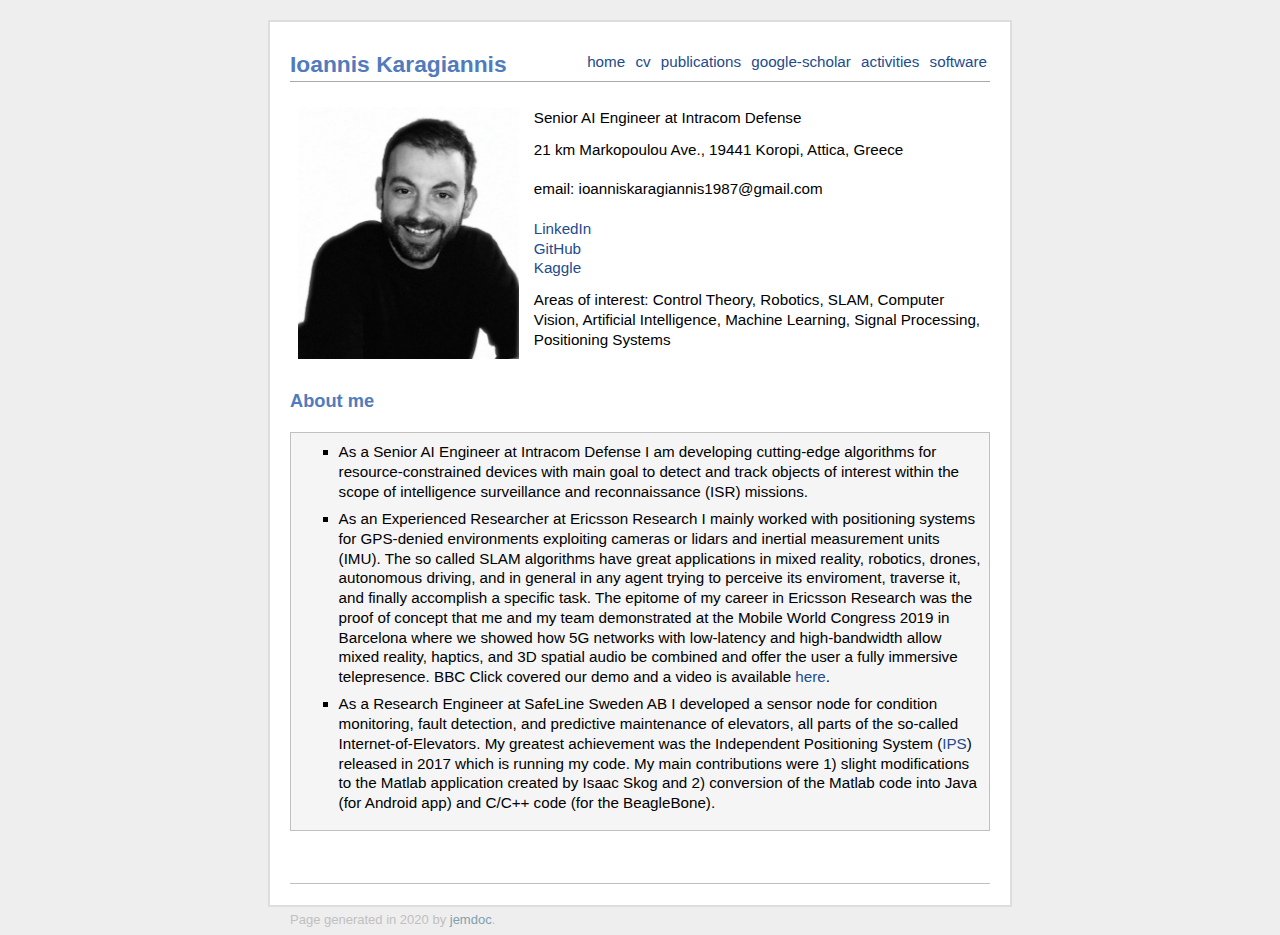
==== index.html @ 425c0f4c "update current title" ====
<!DOCTYPE html PUBLIC "-//W3C//DTD XHTML 1.1//EN"
  "http://www.w3.org/TR/xhtml11/DTD/xhtml11.dtd">

<!-- Validate your website: http://validator.w3.org/ -->

<html xmlns="http://www.w3.org/1999/xhtml" xml:lang="en">

	<head>
		<meta name="generator" content="jemdoc, see http://jemdoc.jaboc.net/" />
		<meta http-equiv="Content-Type" content="text/html;charset=utf-8" />
		<link rel="stylesheet" href="jemdoc.css" type="text/css" />
		<title>Ioannis Karagiannis</title>
		<script type="text/css">
			(function(i,s,o,g,r,a,m){i['GoogleAnalyticsObject']=r;i[r]=i[r]||function(){
			(i[r].q=i[r].q||[]).push(arguments)},i[r].l=1*new Date();a=s.createElement(o),
			m=s.getElementsByTagName(o)[0];a.async=1;a.src=g;m.parentNode.insertBefore(a,m)
			})(window,document,'script','//www.google-analytics.com/analytics.js','ga');
			ga('create', 'UA-29395121-1', 'auto');
			ga('send', 'pageview');
		</script>
	</head>

	<body>
		<div id="layout-content">
			<div id="toptitle">
				<div id="topimenu">
					<ul>
						<li><a href="index.html">home</a></li>
						<!-- Modify them accordingly -->
						<li><a href="biography.html">cv</a></li>
						<li><a href="publications.html">publications</a></li>
						<li><a href="https://scholar.google.se/citations?user=sFaFIkkAAAAJ&amp;hl=en">google-scholar</a></li>
						<li><a href="activities.html">activities</a></li>
						<li><a href="software.html">software</a></li>
					</ul>
				</div>
				<h1>Ioannis Karagiannis</h1>
			</div>
			
			<table class="imgtable">
				<tr>
					<td>
						<a href="https://ioanniskaragiannis.github.io/index.html"><img src="img/profile0.jpg" alt="alt text" width="221px" height="252px" /></a><br /> <!--&nbsp;</td>-->
					</td>
					<td align="left">
						<p>Senior AI Engineer at Intracom Defense<br />
						</p>
						<p>21 km Markopoulou Ave., 19441 Koropi, Attica, Greece <br /> <br />
							<! phone: +306932233453 <br />
							email: ioanniskaragiannis1987@gmail.com <br /> <br />
							<a href="https://www.linkedin.com/in/ioannis-karagiannis-7129394a/">LinkedIn</a> <br />
							<a href="https://github.com/IoannisKaragiannis">GitHub</a> <br />					 		
							<a href="https://www.kaggle.com/ioanniskaragiannis87">Kaggle</a> <br />
						</p>
						<p> Areas of interest: 
						Control Theory, Robotics, SLAM, Computer Vision, Artificial Intelligence, Machine Learning, Signal Processing, Positioning Systems
						</p>
					</td>
				</tr>
			</table>
			
			<h2>About me</h2>
			 
			<div class="infoblock">
				<div class="blockcontent">
					<h3></h3>
					<ul> 
						<li><p> As a Senior AI Engineer at Intracom Defense I am developing cutting-edge algorithms for resource-constrained devices with main goal to detect and track objects of interest within the scope of intelligence surveillance and reconnaissance (ISR) missions.  
						</p></li>					
					
						<li><p> As an Experienced Researcher at Ericsson Research I mainly worked with 
								positioning systems for GPS-denied environments exploiting cameras or lidars and inertial measurement units (IMU). The so called SLAM algorithms have great applications in mixed reality,
								robotics, drones, autonomous driving, and in general in any agent trying to perceive its enviroment, traverse it, and finally accomplish a specific task. The epitome of my career in Ericsson Research was the proof of concept
								that me and my team demonstrated at the Mobile World Congress 2019 in Barcelona where we showed how 5G networks with low-latency and high-bandwidth allow mixed reality, haptics, and 3D spatial audio be combined and offer the user a fully immersive telepresence.
								BBC Click covered our demo and a video is available <a href="https://www.youtube.com/watch?v=zhuCJ4pXQRI&t=823s">here</a>.
								
						</p></li>
						
						<li><p> As a Research Engineer at SafeLine Sweden AB I developed a sensor node for condition monitoring, fault detection, and predictive maintenance of elevators, all parts of the so-called Internet-of-Elevators.
								My greatest achievement was the Independent Positioning System (<a href="https://www.safeline-group.com/en/products/floor-displays-voice-announcers/safeline-ips">IPS</a>) released in 2017 which is running my code. My main contributions were 1) slight modifications to the Matlab
								application created by Isaac Skog and 2) conversion of the Matlab code into Java (for Android app) and C/C++ code (for the BeagleBone).
						</p></li>
						
					</ul>	
				</div>
			</div>
			
			<div id="footer">
				<div id="footer-text">
				<p><br /></p>

				Page generated in 2020 by <a href="http://jemdoc.jaboc.net/">jemdoc</a>.
				</div>
			</div>
			
		</div>
	</body>
</html>
---- jemdoc.css ----
/* based on default jemdoc style */
/* modified by Ioannis Karagiannis from Jose Araujo's CSS file */

table#tlayout {
    border: none;
    border-collapse: separate;
    background: white;
}

body {
	/*background: white;*/
	background-color: #eeeeee;
	/*font: 90% optima, Verdana, sans-serif;*/
	font-size: 95%;
	font-family: Optima, Segoe, "Segoe UI", Candara, Calibri, Arial, sans-serif;
	padding-bottom: 8px;
	margin: 0;
}

#layout-menu {
	background: #f6f6f6;
	border: 1px solid #dddddd;
	padding-top: 0.5em;
	padding-left: 8px;
	padding-right: 8px;
	font-size: 1.0em;
	width: auto;
	white-space: nowrap;
    text-align: left;
    vertical-align: top;
}

#layout-menu td {
	background: #f4f4f4;
    vertical-align: top;
}

#layout-content {
    /*background-color: #eeeeee;*/
    background-color: #ffffff;
	max-width: 700px;
	margin: 20px auto auto auto;
	padding: 20px;
	border: 2px solid #dddddd;
	text-align: left;
	vertical-align: top;
}

#layout-menu a {
	line-height: 1.5em;
	margin-left: 0.5em;
}

tt {
    background: #ffffdd;
}

pre, tt {
	font-size: 90%;
	font-family: monaco, monospace;
}

a, a > tt {
	color: #224b8d;
	text-decoration: none;
}

a:hover {
	border-bottom: 1px gray dotted;
}

#layout-menu a.current:link, #layout-menu a.current:visited {
	color: #022b6d;
	border-bottom: 1px gray solid;
}
#layout-menu a:link, #layout-menu a:visited, #layout-menu a:hover {
	color: #527bbd;
	text-decoration: none;
}
#layout-menu a:hover {
	text-decoration: none;
}

div.menu-category {
	border-bottom: 1px solid gray;
	margin-top: 0.8em;
	padding-top: 0.2em;
	padding-bottom: 0.1em;
	font-weight: bold;
}

div.menu-item {
	padding-left: 16px;
	text-indent: -16px;
}

div#toptitle {
	padding-bottom: 0.2em;
	margin-bottom: 1.5em;
	border-bottom: 1px solid #aaaaaa;
}

#topimenu {
	text-align: right;
	float: right;
}
#topimenu ul {
	list-style: none;
	padding: 0px;
	margin: 0px;
}
#topimenu ul li {
	display: inline;
	margin: 0px 3px;
}

/* Reduce space if we begin the page with a title. */
div#toptitle + h2, div#toptitle + h3 {
	margin-top: -0.7em;
}

div#subtitle {
	margin-top: 0.0em;
	margin-bottom: 0.0em;
	padding-top: 0em;
	padding-bottom: 0.1em;
}

em {
	font-style: italic;
}

strong {
	font-weight: bold;
}


h1, h2, h3 {
	color: #527bbd;
	margin-top: 0.7em;
	margin-bottom: 0.3em;
	padding-bottom: 0.2em;
	line-height: 1.0;
	padding-top: 0.5em;
	border-bottom: 1px solid #aaaaaa;
}

h1 {
	font-size: 150%;
}

h2 {
	padding-top: 0.8em;
	font-size: 120%;
	border-bottom: none;
}

h2 + h3 {
    padding-top: 0.2em;
}

h3 {
	font-size: 110%;
	border-bottom: none;
}

p {
	margin-top: 0.0em;
	margin-bottom: 0.8em;
	padding: 0;
	line-height: 1.3;
}

pre {
	padding: 0;
	margin: 0;
}

div#footer {
	font-size: small;
	border-top: 1px solid #c0c0c0;
	padding-top: 0.1em;
	margin-top: 4.0em;
	color: #c0c0c0;
}

div#footer a {
	color: #80a0b0;
}

div#footer-text {
	float: left;
	padding-bottom: 8px;
}

ul, ol, dl {
	margin-top: 0.2em;
	padding-top: 0;
	margin-bottom: 0.8em;
}

dt {
	margin-top: 0.5em;
	margin-bottom: 0;
}

dl {
	margin-left: 20px;
}

dd {
	color: #222222;
}

dd > *:first-child {
	margin-top: 0;
}

ul {
	list-style-position: outside;
	list-style-type: square;
}

p + ul, p + ol {
	margin-top: -0.5em;
}

li ul, li ol {
	margin-top: -0.3em;
}

ol {
	list-style-position: outside;
	list-style-type: decimal;
}

li p, dd p {
	margin-bottom: 0.3em;
}


ol ol {
	list-style-type: lower-alpha;
}

ol ol ol {
	list-style-type: lower-roman;
}

p + div.codeblock {
	margin-top: -0.6em;
}

div.codeblock, div.infoblock {
	margin-right: 0%;
	margin-top: 1.2em;
	margin-bottom: 1.3em;
}

div.blocktitle {
	font-weight: bold;
	color: #cd7b62;
	margin-top: 1.2em;
	margin-bottom: 0.1em;
}

div.blockcontent {
	border: 1px solid silver;
	padding: 0.3em 0.5em;
}

div.infoblock > div.blockcontent {
	background: #f5f5f5;
}

div.blockcontent p + ul, div.blockcontent p + ol {
	margin-top: 0.4em;
}

div.infoblock p {
	margin-bottom: 0em;
}

div.infoblock li p, div.infoblock dd p {
	margin-bottom: 0.5em;
}

div.infoblock p + p {
	margin-top: 0.8em;
}

div.codeblock > div.blockcontent {
	background: #f6f6f6;
}

span.pycommand {
	color: #000070;
}

span.statement {
	color: #008800;
}
span.builtin {
	color: #000088;
}
span.special {
	color: #990000;
}
span.operator {
	color: #880000;
}
span.error {
	color: #aa0000;
}
span.comment, span.comment > *, span.string, span.string > * {
	color: #606060;
}

@media print {
	#layout-menu { display: none; }
}

#fwtitle {
	margin: 2px;
}

#fwtitle #toptitle {
	padding-left: 0.5em;
	margin-bottom: 0.5em;
}

#layout-content h1:first-child, #layout-content h2:first-child, #layout-content h3:first-child {
	margin-top: -0.7em;
}

div#toptitle h1, #layout-content div#toptitle h1 {
	margin-bottom: 0.0em;
	padding-bottom: 0.1em;
	padding-top: 0;
	margin-top: 0.5em;
	border-bottom: none;
}

img.eq {
	padding: 0;
	padding-left: 0.1em;
	padding-right: 0.1em;
	margin: 0;
}

img.eqwl {
	padding-left: 2em;
	padding-top: 0.6em;
	padding-bottom: 0.2em;
	margin: 0;
}

table {
    border: 2px solid black;
    border-collapse: collapse;
}

td {
    padding: 2px;
    padding-left: 0.5em;
    padding-right: 0.5em;
    text-align: center;
    border: 1px solid gray;
}

table + table {
    margin-top: 1em;
}

tr.heading {
    font-weight: bold;
    border-bottom: 2px solid black;
}

img {
    border: none;
}

table.imgtable, table.imgtable td {
    border: none;
    text-align: left;
}
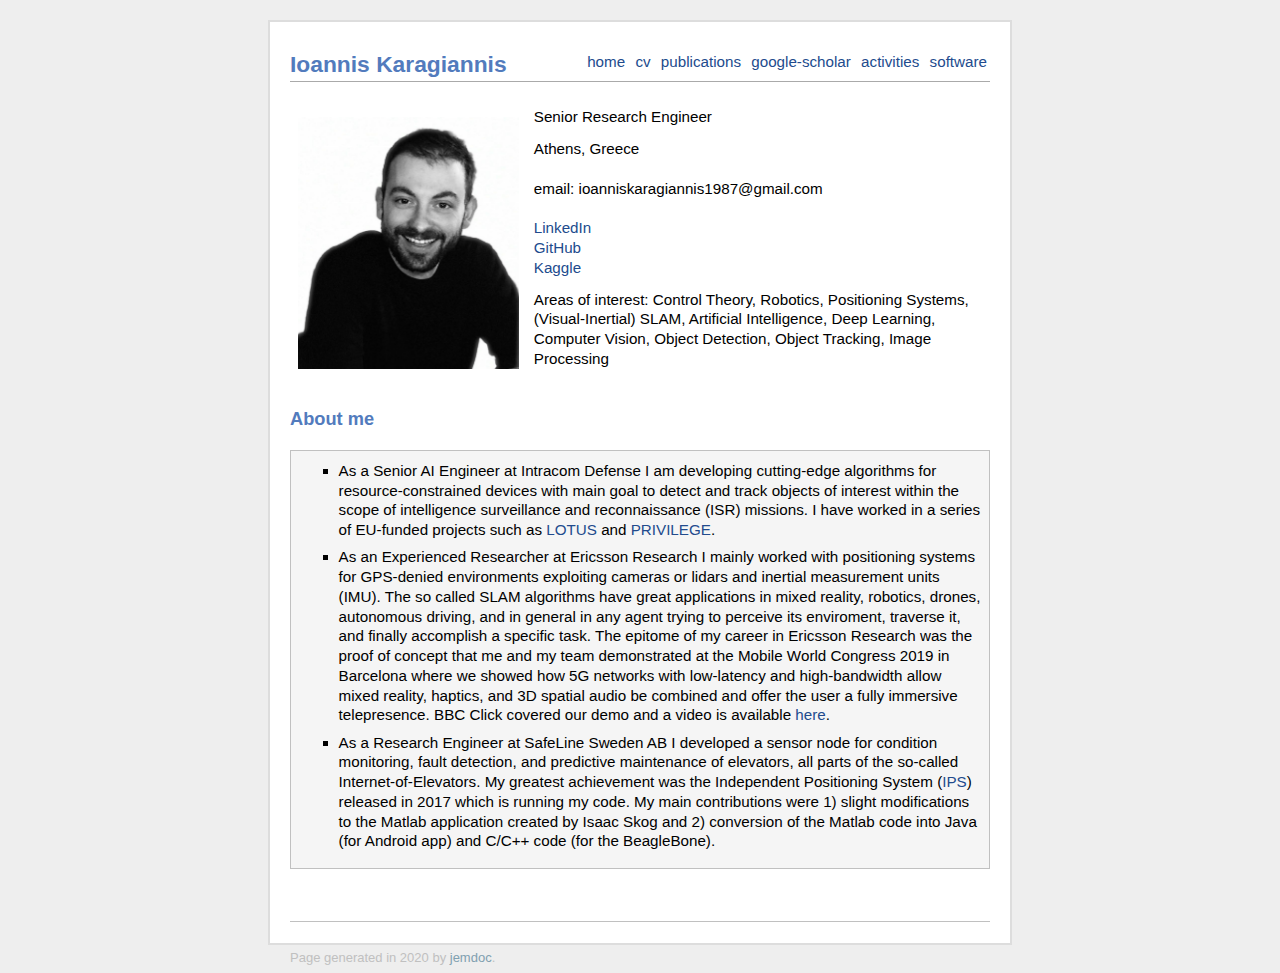
==== commit eb3475e6: "update info" ====
--- a/index.html
+++ b/index.html
@@ -43,9 +43,9 @@
 						<a href="https://ioanniskaragiannis.github.io/index.html"><img src="img/profile0.jpg" alt="alt text" width="221px" height="252px" /></a><br /> <!--&nbsp;</td>-->
 					</td>
 					<td align="left">
-						<p>Senior AI Engineer at Intracom Defense<br />
+						<p>Senior Research Engineer<br />
 						</p>
-						<p>21 km Markopoulou Ave., 19441 Koropi, Attica, Greece <br /> <br />
+						<p>Athens, Greece <br /> <br />
 							<! phone: +306932233453 <br />
 							email: ioanniskaragiannis1987@gmail.com <br /> <br />
 							<a href="https://www.linkedin.com/in/ioannis-karagiannis-7129394a/">LinkedIn</a> <br />
@@ -53,7 +53,7 @@
 							<a href="https://www.kaggle.com/ioanniskaragiannis87">Kaggle</a> <br />
 						</p>
 						<p> Areas of interest: 
-						Control Theory, Robotics, SLAM, Computer Vision, Artificial Intelligence, Machine Learning, Signal Processing, Positioning Systems
+						Control Theory, Robotics, Positioning Systems, (Visual-Inertial) SLAM, Artificial Intelligence, Deep Learning, Computer Vision, Object Detection, Object Tracking, Image Processing
 						</p>
 					</td>
 				</tr>
@@ -65,7 +65,7 @@
 				<div class="blockcontent">
 					<h3></h3>
 					<ul> 
-						<li><p> As a Senior AI Engineer at Intracom Defense I am developing cutting-edge algorithms for resource-constrained devices with main goal to detect and track objects of interest within the scope of intelligence surveillance and reconnaissance (ISR) missions.  
+						<li><p> As a Senior AI Engineer at Intracom Defense I am developing cutting-edge algorithms for resource-constrained devices with main goal to detect and track objects of interest within the scope of intelligence surveillance and reconnaissance (ISR) missions. I have worked in a series of EU-funded projects such as <a href="https://www.intracomdefense.com/lotus-next-generation-tactical-uav-from-intracom-defensefor-isr-missions/">LOTUS</a> and <a href="https://www.intracomdefense.com/padr-2019-privilege-project-final-review-completion/">PRIVILEGE</a>.  
 						</p></li>					
 					
 						<li><p> As an Experienced Researcher at Ericsson Research I mainly worked with 
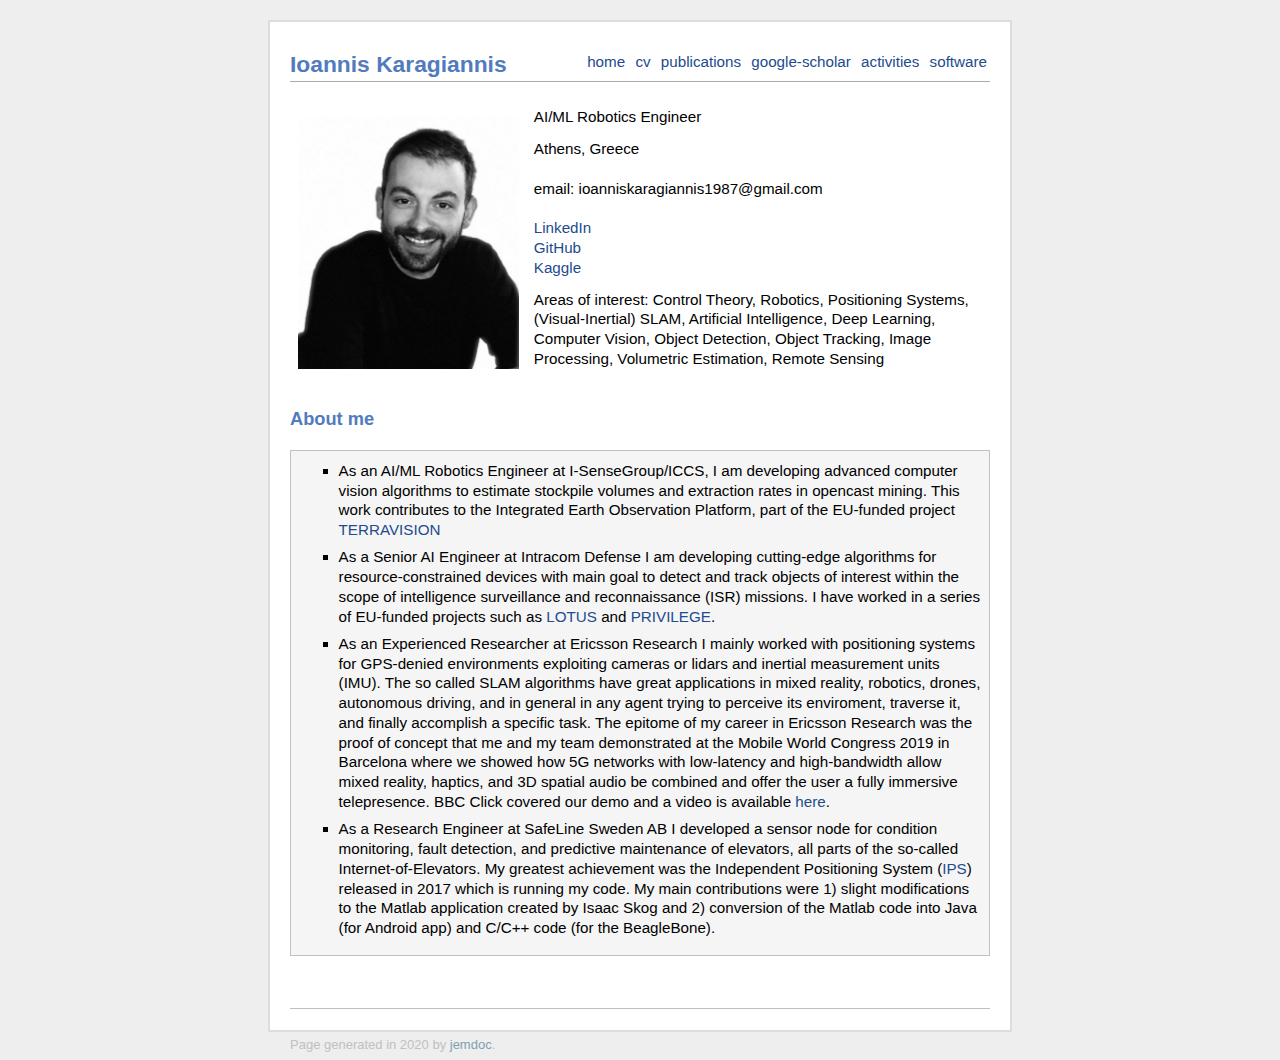
==== commit b65cde89: "update current position" ====
--- a/index.html
+++ b/index.html
@@ -43,7 +43,7 @@
 						<a href="https://ioanniskaragiannis.github.io/index.html"><img src="img/profile0.jpg" alt="alt text" width="221px" height="252px" /></a><br /> <!--&nbsp;</td>-->
 					</td>
 					<td align="left">
-						<p>Senior Research Engineer<br />
+						<p>AI/ML Robotics Engineer<br />
 						</p>
 						<p>Athens, Greece <br /> <br />
 							<! phone: +306932233453 <br />
@@ -53,7 +53,7 @@
 							<a href="https://www.kaggle.com/ioanniskaragiannis87">Kaggle</a> <br />
 						</p>
 						<p> Areas of interest: 
-						Control Theory, Robotics, Positioning Systems, (Visual-Inertial) SLAM, Artificial Intelligence, Deep Learning, Computer Vision, Object Detection, Object Tracking, Image Processing
+						Control Theory, Robotics, Positioning Systems, (Visual-Inertial) SLAM, Artificial Intelligence, Deep Learning, Computer Vision, Object Detection, Object Tracking, Image Processing, Volumetric Estimation, Remote Sensing
 						</p>
 					</td>
 				</tr>
@@ -65,6 +65,8 @@
 				<div class="blockcontent">
 					<h3></h3>
 					<ul> 
+						<li><p> As an AI/ML Robotics Engineer at I-SenseGroup/ICCS, I am developing advanced computer vision algorithms to estimate stockpile volumes and extraction rates in opencast mining. This work contributes to the Integrated Earth Observation Platform, part of the EU-funded project <a href="https://terravision-project.eu/">TERRAVISION</a>
+						</p></li>
 						<li><p> As a Senior AI Engineer at Intracom Defense I am developing cutting-edge algorithms for resource-constrained devices with main goal to detect and track objects of interest within the scope of intelligence surveillance and reconnaissance (ISR) missions. I have worked in a series of EU-funded projects such as <a href="https://www.intracomdefense.com/lotus-next-generation-tactical-uav-from-intracom-defensefor-isr-missions/">LOTUS</a> and <a href="https://www.intracomdefense.com/padr-2019-privilege-project-final-review-completion/">PRIVILEGE</a>.  
 						</p></li>					
 					
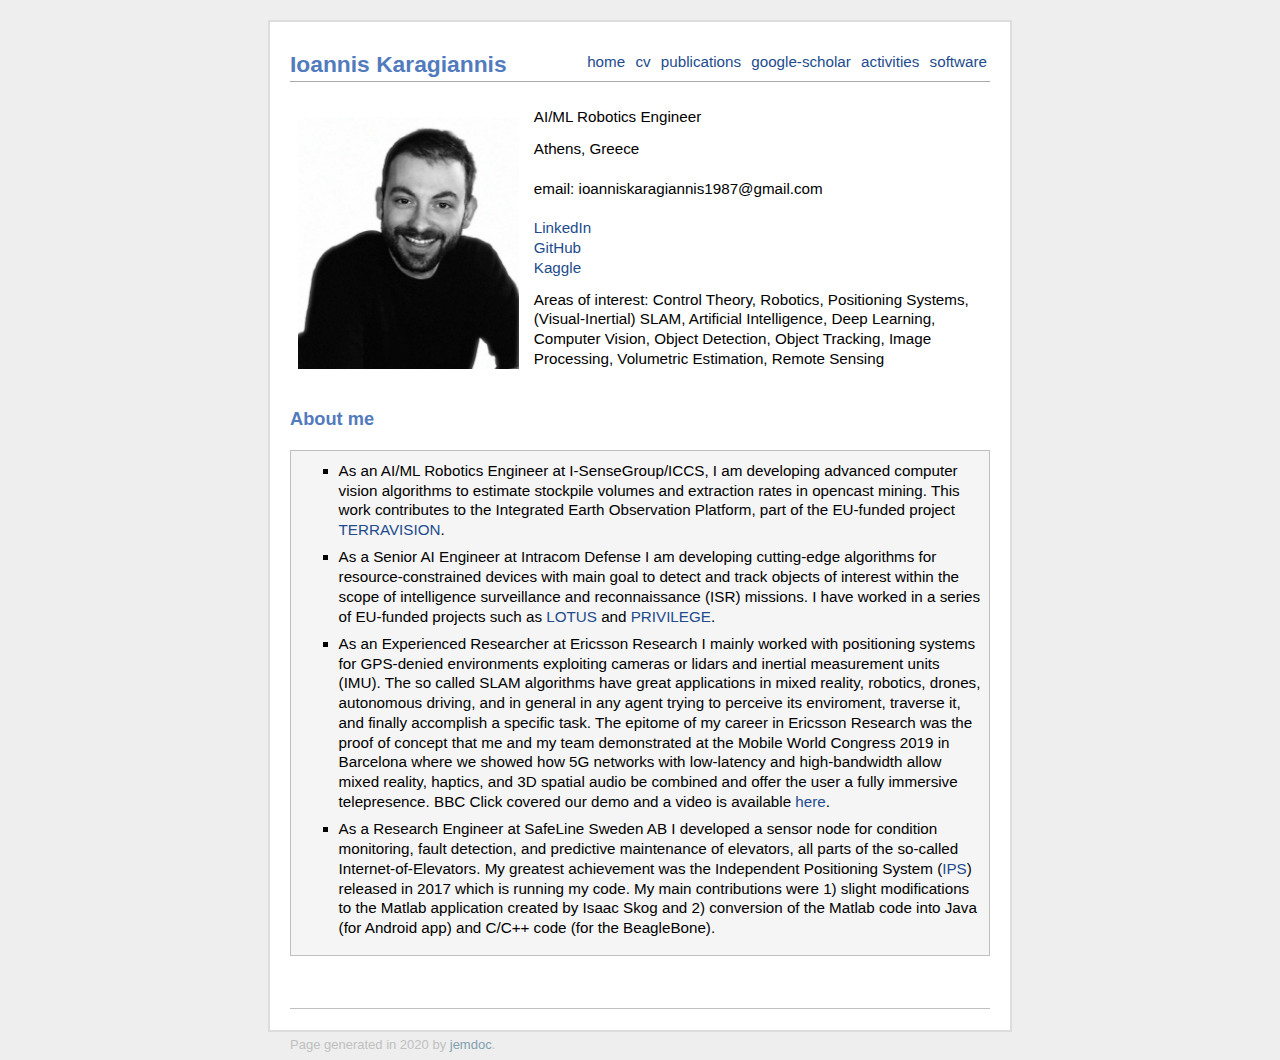
==== commit b7d94c1a: "minor update" ====
--- a/index.html
+++ b/index.html
@@ -65,7 +65,7 @@
 				<div class="blockcontent">
 					<h3></h3>
 					<ul> 
-						<li><p> As an AI/ML Robotics Engineer at I-SenseGroup/ICCS, I am developing advanced computer vision algorithms to estimate stockpile volumes and extraction rates in opencast mining. This work contributes to the Integrated Earth Observation Platform, part of the EU-funded project <a href="https://terravision-project.eu/">TERRAVISION</a>
+						<li><p> As an AI/ML Robotics Engineer at I-SenseGroup/ICCS, I am developing advanced computer vision algorithms to estimate stockpile volumes and extraction rates in opencast mining. This work contributes to the Integrated Earth Observation Platform, part of the EU-funded project <a href="https://terravision-project.eu/">TERRAVISION</a>.
 						</p></li>
 						<li><p> As a Senior AI Engineer at Intracom Defense I am developing cutting-edge algorithms for resource-constrained devices with main goal to detect and track objects of interest within the scope of intelligence surveillance and reconnaissance (ISR) missions. I have worked in a series of EU-funded projects such as <a href="https://www.intracomdefense.com/lotus-next-generation-tactical-uav-from-intracom-defensefor-isr-missions/">LOTUS</a> and <a href="https://www.intracomdefense.com/padr-2019-privilege-project-final-review-completion/">PRIVILEGE</a>.  
 						</p></li>					
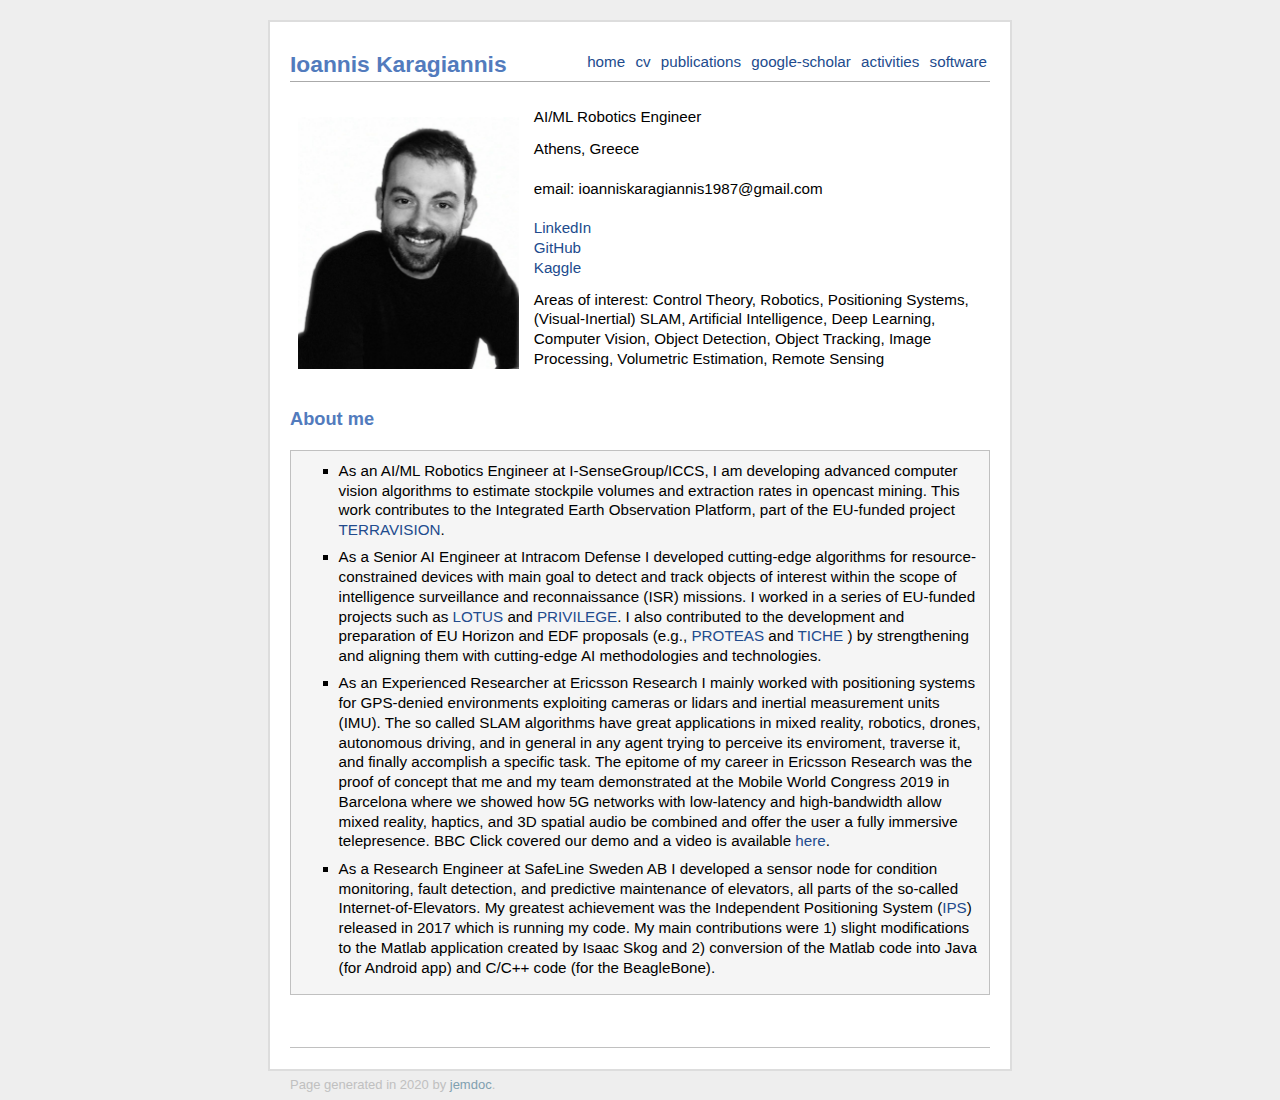
==== commit 9f6f23b2: "old IDE updates" ====
--- a/index.html
+++ b/index.html
@@ -65,9 +65,9 @@
 				<div class="blockcontent">
 					<h3></h3>
 					<ul> 
-						<li><p> As an AI/ML Robotics Engineer at I-SenseGroup/ICCS, I am developing advanced computer vision algorithms to estimate stockpile volumes and extraction rates in opencast mining. This work contributes to the Integrated Earth Observation Platform, part of the EU-funded project <a href="https://terravision-project.eu/">TERRAVISION</a>.
+						<li><p> As an AI/ML Robotics Engineer at I-SenseGroup/ICCS, I am developing advanced computer vision algorithms to estimate stockpile volumes and extraction rates in opencast mining. This work contributes to the Integrated Earth Observation Platform, part of the EU-funded project <a href="https://terravision-project.eu/">TERRAVISION</a>. 
 						</p></li>
-						<li><p> As a Senior AI Engineer at Intracom Defense I am developing cutting-edge algorithms for resource-constrained devices with main goal to detect and track objects of interest within the scope of intelligence surveillance and reconnaissance (ISR) missions. I have worked in a series of EU-funded projects such as <a href="https://www.intracomdefense.com/lotus-next-generation-tactical-uav-from-intracom-defensefor-isr-missions/">LOTUS</a> and <a href="https://www.intracomdefense.com/padr-2019-privilege-project-final-review-completion/">PRIVILEGE</a>.  
+						<li><p> As a Senior AI Engineer at Intracom Defense I developed cutting-edge algorithms for resource-constrained devices with main goal to detect and track objects of interest within the scope of intelligence surveillance and reconnaissance (ISR) missions. I worked in a series of EU-funded projects such as <a href="https://www.intracomdefense.com/lotus-next-generation-tactical-uav-from-intracom-defensefor-isr-missions/">LOTUS</a> and <a href="https://www.intracomdefense.com/padr-2019-privilege-project-final-review-completion/">PRIVILEGE</a>. I also contributed to the development and preparation of EU Horizon and EDF proposals (e.g., <a href= "https://defence-industry-space.ec.europa.eu/system/files/2023-06/PROTEAS-Factsheet_EDF22.pdf"> PROTEAS </a> and <a \href = "https://defence-industry-space.ec.europa.eu/system/files/2023-06/TICHE%20-%20Factsheet_EDF22.pdf"> TICHE </a>) by strengthening and aligning them with cutting-edge AI methodologies and technologies.
 						</p></li>					
 					
 						<li><p> As an Experienced Researcher at Ericsson Research I mainly worked with 
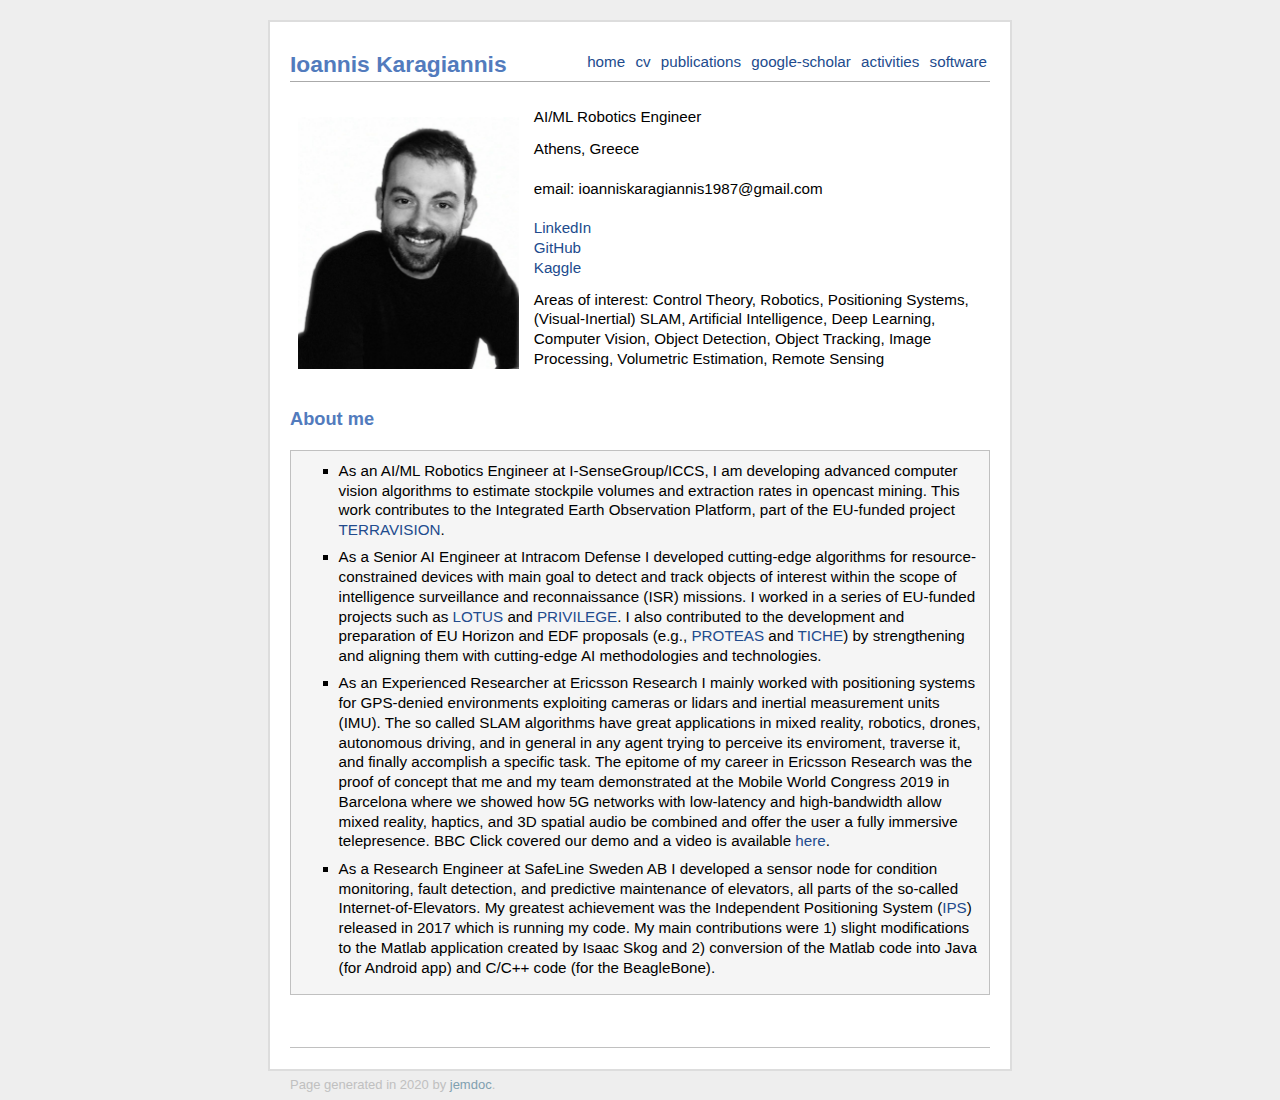
==== commit 35e339e5: "fix bug with hyperlink" ====
--- a/index.html
+++ b/index.html
@@ -67,7 +67,7 @@
 					<ul> 
 						<li><p> As an AI/ML Robotics Engineer at I-SenseGroup/ICCS, I am developing advanced computer vision algorithms to estimate stockpile volumes and extraction rates in opencast mining. This work contributes to the Integrated Earth Observation Platform, part of the EU-funded project <a href="https://terravision-project.eu/">TERRAVISION</a>. 
 						</p></li>
-						<li><p> As a Senior AI Engineer at Intracom Defense I developed cutting-edge algorithms for resource-constrained devices with main goal to detect and track objects of interest within the scope of intelligence surveillance and reconnaissance (ISR) missions. I worked in a series of EU-funded projects such as <a href="https://www.intracomdefense.com/lotus-next-generation-tactical-uav-from-intracom-defensefor-isr-missions/">LOTUS</a> and <a href="https://www.intracomdefense.com/padr-2019-privilege-project-final-review-completion/">PRIVILEGE</a>. I also contributed to the development and preparation of EU Horizon and EDF proposals (e.g., <a href= "https://defence-industry-space.ec.europa.eu/system/files/2023-06/PROTEAS-Factsheet_EDF22.pdf"> PROTEAS </a> and <a \href = "https://defence-industry-space.ec.europa.eu/system/files/2023-06/TICHE%20-%20Factsheet_EDF22.pdf"> TICHE </a>) by strengthening and aligning them with cutting-edge AI methodologies and technologies.
+						<li><p> As a Senior AI Engineer at Intracom Defense I developed cutting-edge algorithms for resource-constrained devices with main goal to detect and track objects of interest within the scope of intelligence surveillance and reconnaissance (ISR) missions. I worked in a series of EU-funded projects such as <a href="https://www.intracomdefense.com/lotus-next-generation-tactical-uav-from-intracom-defensefor-isr-missions/">LOTUS</a> and <a href="https://www.intracomdefense.com/padr-2019-privilege-project-final-review-completion/">PRIVILEGE</a>. I also contributed to the development and preparation of EU Horizon and EDF proposals (e.g., <a href= "https://defence-industry-space.ec.europa.eu/system/files/2023-06/PROTEAS-Factsheet_EDF22.pdf"> PROTEAS </a> and <a href = "https://defence-industry-space.ec.europa.eu/system/files/2023-06/TICHE%20-%20Factsheet_EDF22.pdf"> TICHE</a>) by strengthening and aligning them with cutting-edge AI methodologies and technologies.
 						</p></li>					
 					
 						<li><p> As an Experienced Researcher at Ericsson Research I mainly worked with 
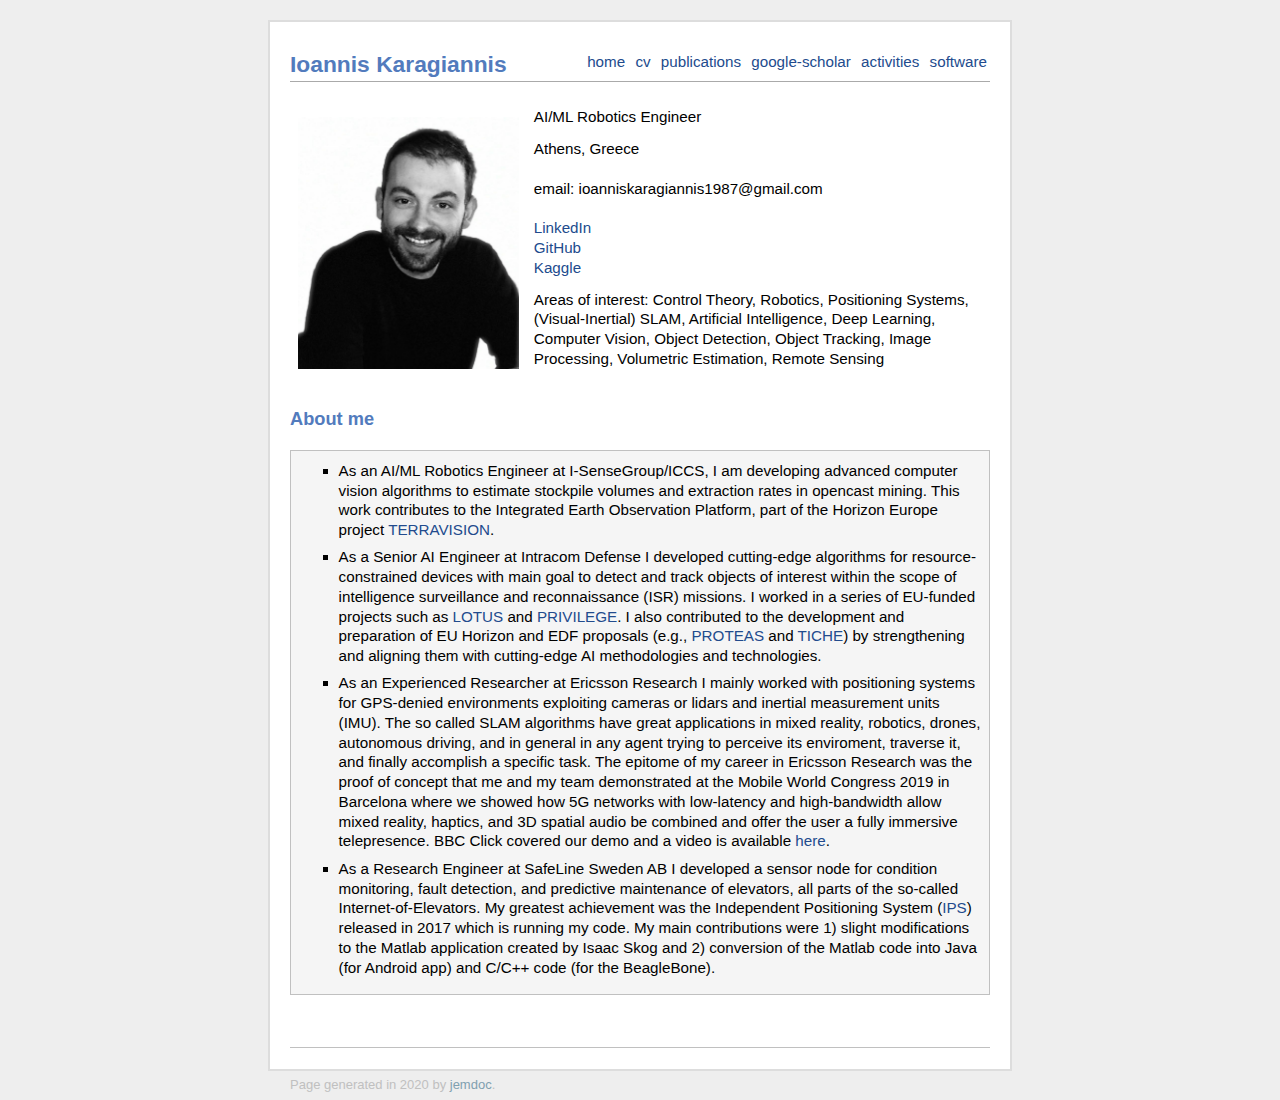
==== commit fff3de9b: "minor update in Terravision" ====
--- a/index.html
+++ b/index.html
@@ -65,7 +65,7 @@
 				<div class="blockcontent">
 					<h3></h3>
 					<ul> 
-						<li><p> As an AI/ML Robotics Engineer at I-SenseGroup/ICCS, I am developing advanced computer vision algorithms to estimate stockpile volumes and extraction rates in opencast mining. This work contributes to the Integrated Earth Observation Platform, part of the EU-funded project <a href="https://terravision-project.eu/">TERRAVISION</a>. 
+						<li><p> As an AI/ML Robotics Engineer at I-SenseGroup/ICCS, I am developing advanced computer vision algorithms to estimate stockpile volumes and extraction rates in opencast mining. This work contributes to the Integrated Earth Observation Platform, part of the Horizon Europe project <a href="https://terravision-project.eu/">TERRAVISION</a>. 
 						</p></li>
 						<li><p> As a Senior AI Engineer at Intracom Defense I developed cutting-edge algorithms for resource-constrained devices with main goal to detect and track objects of interest within the scope of intelligence surveillance and reconnaissance (ISR) missions. I worked in a series of EU-funded projects such as <a href="https://www.intracomdefense.com/lotus-next-generation-tactical-uav-from-intracom-defensefor-isr-missions/">LOTUS</a> and <a href="https://www.intracomdefense.com/padr-2019-privilege-project-final-review-completion/">PRIVILEGE</a>. I also contributed to the development and preparation of EU Horizon and EDF proposals (e.g., <a href= "https://defence-industry-space.ec.europa.eu/system/files/2023-06/PROTEAS-Factsheet_EDF22.pdf"> PROTEAS </a> and <a href = "https://defence-industry-space.ec.europa.eu/system/files/2023-06/TICHE%20-%20Factsheet_EDF22.pdf"> TICHE</a>) by strengthening and aligning them with cutting-edge AI methodologies and technologies.
 						</p></li>					
